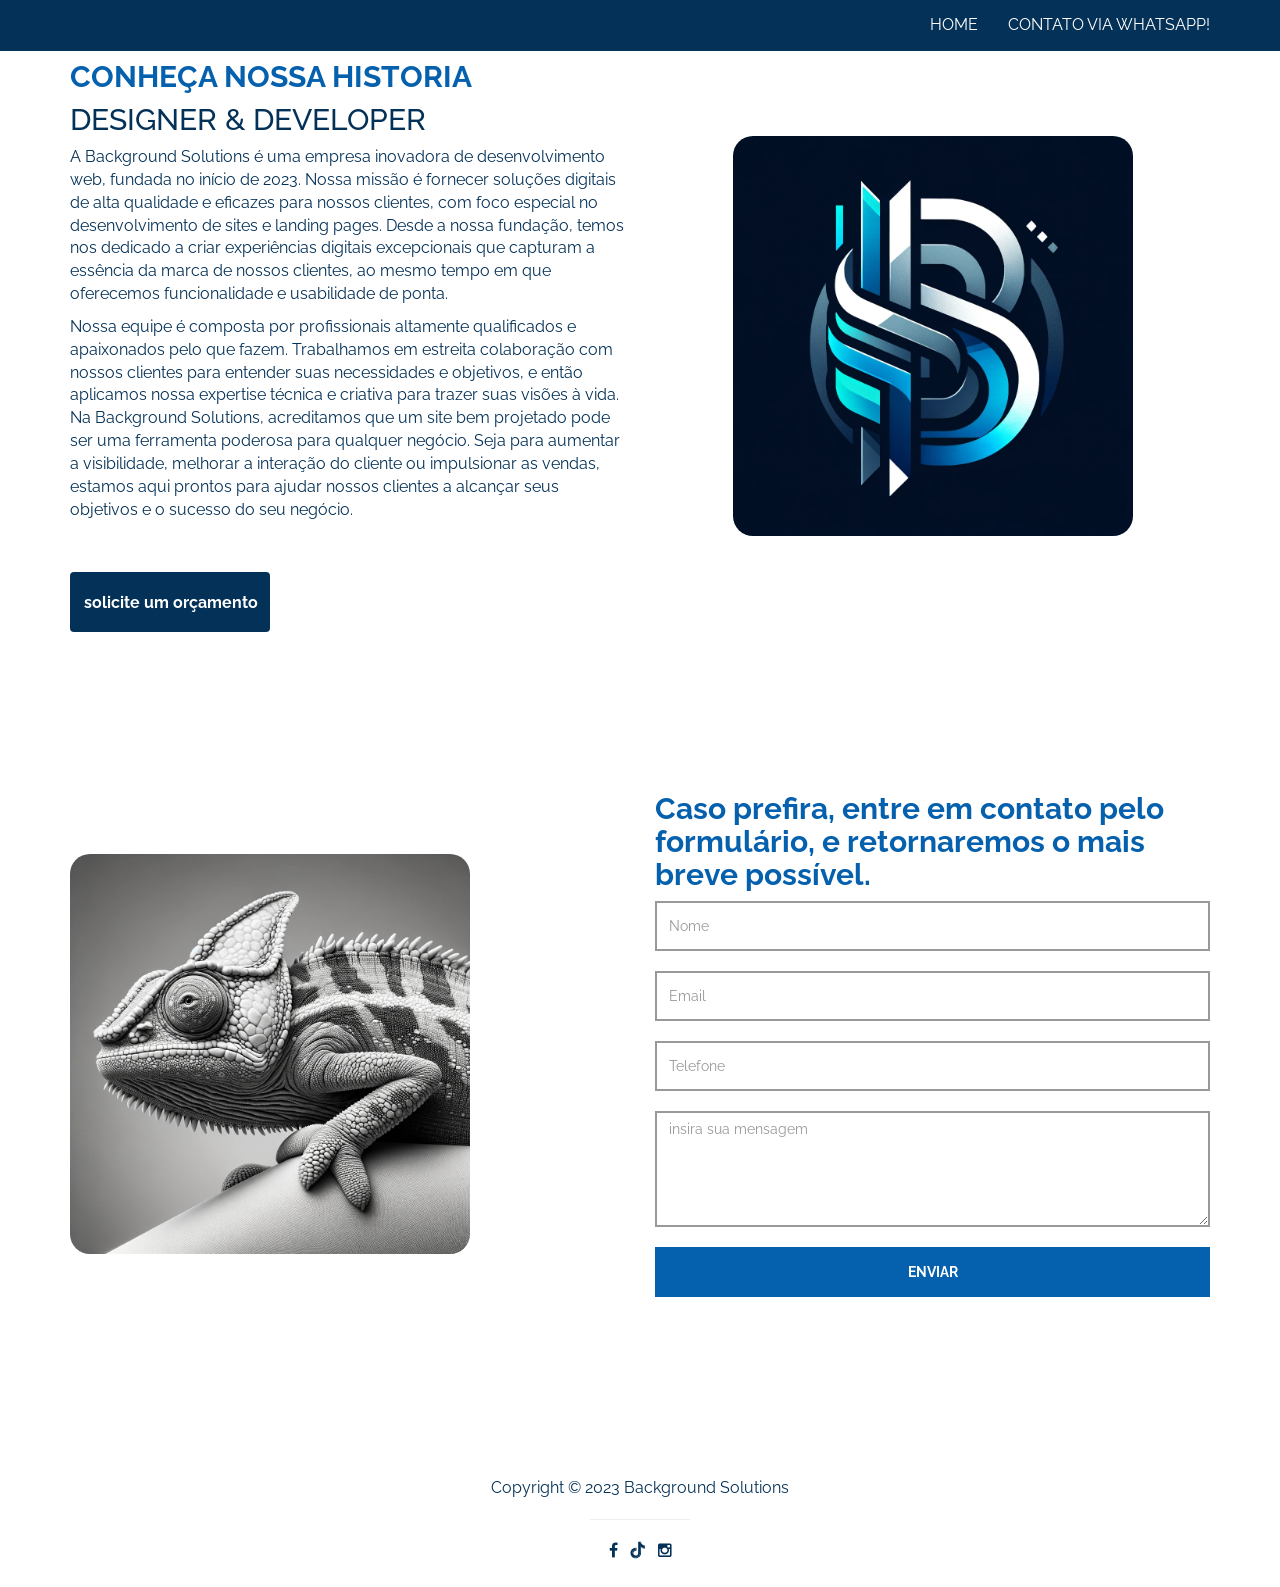
==== nossaHistoria.html @ 3004c0f1 "favicon" ====
<!DOCTYPE html>
<html lang="pt-br">

<head>
  <meta charset="utf-8" />

  <title>Background Solutions</title>
  <!-- FAVICON -->
  <link rel="icon" type="image/x-icon" href="/images/logobgs.png">


  <meta name="keywords" content="" />
  <meta name="description" content="" />
  <meta name="author" content="templatemo" />
  <!-- 
       templete by Background Solutions 
        -->

  <meta http-equiv="X-UA-Compatible" content="IE=Edge" />
  <meta http-equiv="Content-Type" content="text/html; charset=UTF-8" />
  <meta name="viewport" content="width=device-width, initial-scale=1" />

  <!-- animate -->
  <link rel="stylesheet" href="css/animate.min.css" />
  <!-- bootstrap -->
  <link rel="stylesheet" href="css/bootstrap.min.css" />
  <!-- font-awesome -->
  <link rel="stylesheet" href="css/font-awesome.min.css" />
  <!-- google font -->
  <link href="http://fonts.googleapis.com/css?family=Raleway:400,300,700,800" rel="stylesheet" type="text/css" />
  <!-- fullpage -->
  <!-- <link rel="stylesheet" href="css/jquery.fullPage.css"> -->
  <!-- custom -->
  <link rel="stylesheet" href="css/style.css" />
</head>

<body>
  <div id="contactpage">
    <nav class="navbar navbar-default navbar-fixed-top templatemo-nav" role="navigation">
      <div class="container">
        <div class="navbar-header">
          <button class="navbar-toggle" data-toggle="collapse" data-target=".navbar-collapse">
            <span class="icon icon-bar"></span>
            <span class="icon icon-bar"></span>
            <span class="icon icon-bar"></span>
          </button>
          <!-- <a href="index.html" class="logo navbar-brand">
                        <img src="images/" alt="">
                    </a> -->
          <!-- <a href="#" class="navbar-brand">BGS</a> -->
        </div>
        <div class="collapse navbar-collapse">
          <ul class="nav navbar-nav navbar-right text-uppercase">
            <!-- <li><a href="#home" class="current">Home</a></li> -->
            <li><a href="./index.html">home</a></li>
            <li>
              <a href="https://bit.ly/3Gk62G8">contato via WhatsApp!</a>
            </li>
          </ul>
        </div>
      </div>
    </nav>

    <!-- start home -->

    <!-- start about -->
    <div class="section espaco">
      <div class="container">
        <div class="row contactrow">
          <div class="col-md-6 col-xs-11 wow fadeInLeft" data-wow-delay="0.9s">
            <h2>CONHEÇA NOSSA HISTORIA</h2>
            <h4>DESIGNER &AMP; DEVELOPER</h4>
            <p>
              A Background Solutions é uma empresa inovadora de
              desenvolvimento web, fundada no início de 2023. Nossa missão é
              fornecer soluções digitais de alta qualidade e eficazes para
              nossos clientes, com foco especial no desenvolvimento de sites e
              landing pages. Desde a nossa fundação, temos nos dedicado a
              criar experiências digitais excepcionais que capturam a essência
              da marca de nossos clientes, ao mesmo tempo em que oferecemos
              funcionalidade e usabilidade de ponta.
            </p>
            <p>
              Nossa equipe é composta por profissionais altamente qualificados
              e apaixonados pelo que fazem. Trabalhamos em estreita
              colaboração com nossos clientes para entender suas necessidades
              e objetivos, e então aplicamos nossa expertise técnica e
              criativa para trazer suas visões à vida. Na Background
              Solutions, acreditamos que um site bem projetado pode ser uma
              ferramenta poderosa para qualquer negócio. Seja para aumentar a
              visibilidade, melhorar a interação do cliente ou impulsionar as
              vendas, estamos aqui prontos para ajudar nossos clientes a
              alcançar seus objetivos e o sucesso do seu negócio.
            </p>
            <a href="https://bit.ly/3Gk62G8" class="btn btn-default smoothScroll wow fadeInUp animated"
              data-wow-delay="1s" style="
                  visibility: visible;
                  animation-delay: 1s;
                  animation-name: fadeInUp;
                ">solicite um orçamento</a>
          </div>
          <div class="col-md-6 col-xs-11 wow fadeInRight imgcontainer" data-wow-delay="0.9s">
            <img class="sobrenos" src="./images/logobgs.png" alt="sobre nos" />
          </div>
        </div>
      </div>
    </div>

    <div class="section">
      <div class="container">
        <div class="row contactrow">
          <div class="col-md-6 col-xs-11 wow fadeInRight" data-wow-delay="0.9s">
            <img class="sobrenos" src="./images/fundo7.png" alt="sobre nos" />
          </div>

          <div id="contact" class="col-md-6 col-xs-11 wow fadeInLeft" data-wow-delay="0.9s">
            <h2>
              Caso prefira, entre em contato pelo formulário, e retornaremos o
              mais breve possível.
            </h2>

            <form role="form" method="post" action="#">
              <input name="name" type="text" class="form-control" id="name" placeholder="Nome" />
              <input name="email" type="email" class="form-control" id="email" placeholder="Email" />
              <input name="number" type="text" class="form-control" id="telefone" placeholder="Telefone" />
              <textarea name="message" rows="5" class="form-control" id="mensagem"
                placeholder="insira sua mensagem"></textarea>
              <input name="send" type="submit" class="form-control" id="send" value="ENVIAR" />
            </form>
          </div>
        </div>
      </div>
    </div>
  </div>

  <!-- start footer -->
  <footer>
    <div class="container">
      <div class="row">
        <div class="col-md-12 wow fadeIn" data-wow-delay="0.9s">
          <p>Copyright &copy; 2023 Background Solutions</p>
          <hr />
          <ul class="social-icon">
            <li><a href="#" class="fa fa-facebook"></a></li>

            <li>
              <a href=""><svg viewBox="0 0 24 24" fill="none" xmlns="http://www.w3.org/2000/svg">
                  <path
                    d="M16.8218 5.1344C16.0887 4.29394 15.648 3.19805 15.648 2H14.7293C14.9659 3.3095 15.7454 4.43326 16.8218 5.1344Z"
                    fill="#043157" />
                  <path
                    d="M8.3218 11.9048C6.73038 11.9048 5.43591 13.2004 5.43591 14.7931C5.43591 15.903 6.06691 16.8688 6.98556 17.3517C6.64223 16.8781 6.43808 16.2977 6.43808 15.6661C6.43808 14.0734 7.73255 12.7778 9.324 12.7778C9.62093 12.7778 9.90856 12.8288 10.1777 12.9124V9.40192C9.89927 9.36473 9.61628 9.34149 9.324 9.34149C9.27294 9.34149 9.22654 9.34614 9.1755 9.34614V12.0394C8.90176 11.9558 8.61873 11.9048 8.3218 11.9048Z"
                    fill="#043157" />
                  <path
                    d="M19.4245 6.67608V9.34614C17.6429 9.34614 15.9912 8.77501 14.6456 7.80911V14.7977C14.6456 18.2851 11.8108 21.127 8.32172 21.127C6.97621 21.127 5.7235 20.6998 4.69812 19.98C5.8534 21.2198 7.50049 22 9.32392 22C12.8083 22 15.6478 19.1627 15.6478 15.6707V8.68211C16.9933 9.64801 18.645 10.2191 20.4267 10.2191V6.78293C20.0787 6.78293 19.7446 6.74574 19.4245 6.67608Z"
                    fill="#043157" />
                  <path
                    d="M14.6456 14.7977V7.80911C15.9912 8.77501 17.6429 9.34614 19.4245 9.34614V6.67608C18.3945 6.45788 17.4899 5.90063 16.8218 5.1344C15.7454 4.43326 14.9704 3.3095 14.7245 2H12.2098L12.2051 15.7775C12.1495 17.3192 10.8782 18.5591 9.32393 18.5591C8.35884 18.5591 7.50977 18.0808 6.98085 17.3564C6.06219 16.8688 5.4312 15.9076 5.4312 14.7977C5.4312 13.205 6.72567 11.9094 8.31708 11.9094C8.61402 11.9094 8.90168 11.9605 9.17079 12.0441V9.35079C5.75598 9.42509 3 12.2298 3 15.6707C3 17.3331 3.64492 18.847 4.69812 19.98C5.7235 20.6998 6.97621 21.127 8.32172 21.127C11.8061 21.127 14.6456 18.2851 14.6456 14.7977Z"
                    fill="#043157" />
                </svg></a>
            </li>
            <li>
              <a href="https://www.instagram.com/backgroundsolutions" class="fa fa-instagram"></a>
            </li>
          </ul>
        </div>
      </div>
    </div>
  </footer>

  <!-- jQuery -->
  <script src="js/jquery.js"></script>
  <!-- bootstrap -->
  <script src="js/bootstrap.min.js"></script>
  <!-- fullpage -->
  <!-- <script src="js/jquery.fullPage.js"></script>
	smoothScroll -->
  <script src="js/smoothscroll.js"></script>
  <!-- wow -->
  <script src="js/wow.min.js"></script>
  <!-- text rotater -->
  <script src="js/jquery.simple-text-rotator.js"></script>
  <!-- custom -->
  <script src="js/custom.js"></script>
</body>

</html>
---- css/style.css ----
/*

Lavish HTML CSS Template

https://templatemo.com/tm-458-lavish
		
*/

body {
 
  color: #043157;
  font-family: "Raleway", sans-serif;
  font-size: 16px;
  font-weight: 400;
  overflow: auto;
}

.bnt2:hover {
  background-color: #0560ad;
  border-color: transparent;
  color: white;
}

.bnt2 {
  text-decoration-color: white;
  background: transparent;
  border: 2px solid white;
  color: white;
  font-size: 16px;
  font-weight: bold;
  width: 200px;
  height: 60px;
  margin-top: 40px;
  padding-top: 18px;
  transition: all 0.4s ease-in-out;
}

/* start all section */
#home,
#home .fp-slide,
#home .fp-tableCell,
#work,
#work .fp-slide,
#work .fp-tableCell,
#about,
#about .fp-slide,
#about .fp-tableCell,
#contact,
#contact .fp-slide,
#contact .fp-tableCell,
#portfolio,
#portfolio .fp-slide,
#portfolio .fp-tableCell,
#nos,
#nos .fp-slide,
#nos .fp-tableCell,
footer,
footer .fp-slide,
footer .fp-tableCell {
  height: auto !important;
}

/* end all section */

/* start all heading */
.titulowhite {
  color: white;
}
h2 {
  color: #0560ad;
  font-weight: bold;
}

/* end all heading */

/* start all section */
#work,
#about,
#portfolio,
#contact,
#nos {
  padding-top: 100px;
  padding-bottom: 120px;
}

/* end all section */

/* start simpletextrotator */
.rotating {
  display: inline-block;
  -webkit-transform-style: preserve-3d;
  -moz-transform-style: preserve-3d;
  -ms-transform-style: preserve-3d;
  -o-transform-style: preserve-3d;
  transform-style: preserve-3d;
  -webkit-transform: rotateX(0) rotateY(0) rotateZ(0);
  -moz-transform: rotateX(0) rotateY(0) rotateZ(0);
  -ms-transform: rotateX(0) rotateY(0) rotateZ(0);
  -o-transform: rotateX(0) rotateY(0) rotateZ(0);
  transform: rotateX(0) rotateY(0) rotateZ(0);
  -webkit-transition: 0.5s;
  -moz-transition: 0.5s;
  -ms-transition: 0.5s;
  -o-transition: 0.5s;
  transition: 0.5s;
  -webkit-transform-origin-x: 50%;
}

.rotating.flip {
  position: relative;
}

.rotating .front,
.rotating .back {
  left: 0;
  top: 0;
  -webkit-backface-visibility: hidden;
  -moz-backface-visibility: hidden;
  -ms-backface-visibility: hidden;
  -o-backface-visibility: hidden;
  backface-visibility: hidden;
}

.rotating .front {
  position: absolute;
  display: inline-block;
  -webkit-transform: translate3d(0, 0, 1px);
  -moz-transform: translate3d(0, 0, 1px);
  -ms-transform: translate3d(0, 0, 1px);
  -o-transform: translate3d(0, 0, 1px);
  transform: translate3d(0, 0, 1px);
}

.rotating.flip .front {
  z-index: 1;
}

.rotating .back {
  display: block;
  opacity: 0;
}

.rotating.spin {
  -webkit-transform: rotate(360deg) scale(0);
  -moz-transform: rotate(360deg) scale(0);
  -ms-transform: rotate(360deg) scale(0);
  -o-transform: rotate(360deg) scale(0);
  transform: rotate(360deg) scale(0);
}

.rotating.flip .back {
  z-index: 2;
  display: block;
  opacity: 1;

  -webkit-transform: rotateY(180deg) translate3d(0, 0, 0);
  -moz-transform: rotateY(180deg) translate3d(0, 0, 0);
  -ms-transform: rotateY(180deg) translate3d(0, 0, 0);
  -o-transform: rotateY(180deg) translate3d(0, 0, 0);
  transform: rotateY(180deg) translate3d(0, 0, 0);
}

.rotating.flip.up .back {
  -webkit-transform: rotateX(180deg) translate3d(0, 0, 0);
  -moz-transform: rotateX(180deg) translate3d(0, 0, 0);
  -ms-transform: rotateX(180deg) translate3d(0, 0, 0);
  -o-transform: rotateX(180deg) translate3d(0, 0, 0);
  transform: rotateX(180deg) translate3d(0, 0, 0);
}

.rotating.flip.cube .front {
  -webkit-transform: translate3d(0, 0, 100px) scale(0.9, 0.9);
  -moz-transform: translate3d(0, 0, 100px) scale(0.85, 0.85);
  -ms-transform: translate3d(0, 0, 100px) scale(0.85, 0.85);
  -o-transform: translate3d(0, 0, 100px) scale(0.85, 0.85);
  transform: translate3d(0, 0, 100px) scale(0.85, 0.85);
}

.rotating.flip.cube .back {
  -webkit-transform: rotateY(180deg) translate3d(0, 0, 100px) scale(0.9, 0.9);
  -moz-transform: rotateY(180deg) translate3d(0, 0, 100px) scale(0.85, 0.85);
  -ms-transform: rotateY(180deg) translate3d(0, 0, 100px) scale(0.85, 0.85);
  -o-transform: rotateY(180deg) translate3d(0, 0, 100px) scale(0.85, 0.85);
  transform: rotateY(180deg) translate3d(0, 0, 100px) scale(0.85, 0.85);
}

.rotating.flip.cube.up .back {
  -webkit-transform: rotateX(180deg) translate3d(0, 0, 100px) scale(0.9, 0.9);
  -moz-transform: rotateX(180deg) translate3d(0, 0, 100px) scale(0.85, 0.85);
  -ms-transform: rotateX(180deg) translate3d(0, 0, 100px) scale(0.85, 0.85);
  -o-transform: rotateX(180deg) translate3d(0, 0, 100px) scale(0.85, 0.85);
  transform: rotateX(180deg) translate3d(0, 0, 100px) scale(0.85, 0.85);
}

/* end simpletextrotator */

/* start home */
#home {
 background-image: url(../images/fundo8.png);
  background-size: cover;
  background-repeat: no-repeat;
  padding-top: 120px;
  padding-bottom: 140px;
  text-align: center;
}
.Background{
  /* background-image: url(/images/fundo7.png); */
  opacity: 1;
  
}

.txtHome {
  font-size: 30px;
}

#home h1 {
  border: 2px solid #043157;
  color: #043157;
  display: inline-block;
  letter-spacing: 6px;
  padding: 25px 35px;
  margin: 30px 0;
}

#home h2 {
  padding-bottom: 10px;
}

#home .btn,
#contactpage .btn {
  background-color: #043157;
  border: 2px solid #043157;
  color: white;
  font-size: 16px;
  font-weight: bold;
  width: 200px;
  height: 60px;
  margin-top: 40px;
  padding-top: 18px;
  transition: all 0.4s ease-in-out;
}

#home .btn:hover {
  background: #043157;
  color: #ffffff;
  border-color: transparent;
}

/* end home */

/* start work */
#work {
  background: #043157;
}
.txtwork {
  color: white;
}

#work h2 {
  text-align: center;
}

#work .media {
  margin-top: 30px;
}

#work .media .fa {
  border: 2px solid #ffffff;
  border-radius: 50%;
  color: white;
  font-size: 24px;
  margin-right: 24px;
  width: 60px;
  height: 60px;
  line-height: 55px;
  text-align: center;
  vertical-align: middle;
  transition: all 0.4s ease-in;
}

#work .media .fa:hover {
  background: #043157;
  cursor: pointer;
}

#work .media .media-heading {
  font-weight: 600;
  font-size: 20px;
  padding-bottom: 10px;
}

/* end work */

/* start about */
#about h4 {
  padding: 15px 0;
  color: #0560ad;
}

#about .progress {
  border-radius: 4px;
  background: #ffffff;
  height: 4px;
}

#about .progress .progress-bar-danger {
  background: #945bcc;
}

#about .text-top {
  padding-top: 50px;
}

#about span {
  color: rgb(164 164 164);
  font-weight: bold;
  display: block;
  padding-bottom: 6px;
}

#about small {
  font-weight: bold;
  float: right;
}

/* start nos */
#nos h4 {
  padding: 15px 0;
  color: #945bcc;
}

#nos .progress {
  border-radius: 4px;
  background: #ffffff;
  height: 4px;
}

#nos .progress .progress-bar-danger {
  background: #945bcc;
}

#nos .text-top {
  padding-top: 50px;
}

#nos span {
  color: #ffffff;
  font-weight: bold;
  display: block;
  padding-bottom: 6px;
}

#nos small {
  font-weight: bold;
  float: right;
}

/* start portfolio */
#portfolio {
  background: #043157;
  text-align: center;
  align-items: center;
}

#portfolio h2 {
  padding-bottom: 30px;
}

#portfolio .portfolio-thumb {
  overflow: hidden;
  position: relative;
  margin-bottom: 30px;
}

.portfolioTxt {
  color: #043157;
}
.bordasP{
  border: solid;
  border-radius: 5%;
}
.bordaA{
  border-radius: 5%;
}

#portfolio .portfolio-thumb .portfolio-overlay {
  background-color: white;
  top: 0;
  left: 0;
  right: 0;
  bottom: 0;
  opacity: 0;
  width: 100%;
  height: 100%;
  position: absolute;
  padding-top: 60px;
  transition: all 0.4s ease-in-out;
}

#portfolio .portfolio-thumb:hover .portfolio-overlay {
  cursor: pointer;
  opacity: 0.8;
  transform: scale(0.9);
  text-align: center;
}

/* end portfolio */

/* start contact */

#contact address {
  padding-bottom: 18px;
}

#contact .contact-title {
  font-size: 24px;
  font-weight: bold;
  padding-bottom: 20px;
  color: #0560ad;
}

#contact .fa {
  border: 2px solid #043157;
  border-radius: 50%;
  color: #043157;
  width: 50px;
  height: 50px;
  line-height: 45px;
  text-align: center;
  margin-right: 20px;
}

#contact .form-control {
  background: transparent;
  border: 2px solid #999;
  border-radius: 0;
  box-shadow: none;
  color: black;
  margin-bottom: 20px;
}
.colorpurple {
  color: #043157;
}

#contact input {
  height: 50px;
}

#contact input[type="submit"] {
  background: #0560ad;
  border: 2px solid transparent;
  color: #ffffff;
  font-weight: bold;
  transition: all 0.4s ease-in-out;
}

#contact input[type="submit"]:hover {
  background: #043157;
  color: #ffffff;
}

/* end contact */

/* start footer */
footer {
  text-align: center;
  padding-top: 40px;
  padding-bottom: 20px;
}

footer hr {
  width: 100px;
}

/* end footer */

/* start social icon */
.social-icon {
  position: relative;
  padding: 0;
  margin: 0;
  display: flex;
  justify-content: center;
  gap: 10px;
}

.social-icon li {
  display: inline-block;
  list-style: none;
}

.social-icon li a,
.social-icon li a svg path {
  border-radius: 50%;
  color: #043157;
  text-decoration: none;
  transition: all 0.5s ease-in-out;
  text-align: center;
}

.social-icon li a:hover,
.social-icon li a:hover svg path {
  color: #0560ad;
  fill: #0560ad;
}

.social-icon li a svg {
  width: 20px;
  height: 20px;
}

/* end social icon */
.contactrow {
  row-gap: 100px;
  display: flex;
  align-items: center;
  flex-wrap: wrap;
}

.contactrow .imgcontainer {
  display: flex;
  justify-content: center;
  align-items: center;
}

.sobrenos {
  width: 400px;
  border-radius: 5%;
}
.espaco {
  padding: 40px;
}

.txtcadastro {
  font-size: 25px;
}

#myVideo {
  position: fixed;
  right: 0;
  top: 0;
  z-index: -1;
  width: 100%;
}
.contato {
  gap: 5px;
}

.txtnh {
  text-align: left;
}
@media (max-width: 800px) {
  #myVideo {
    width: 1200px;
  }
}
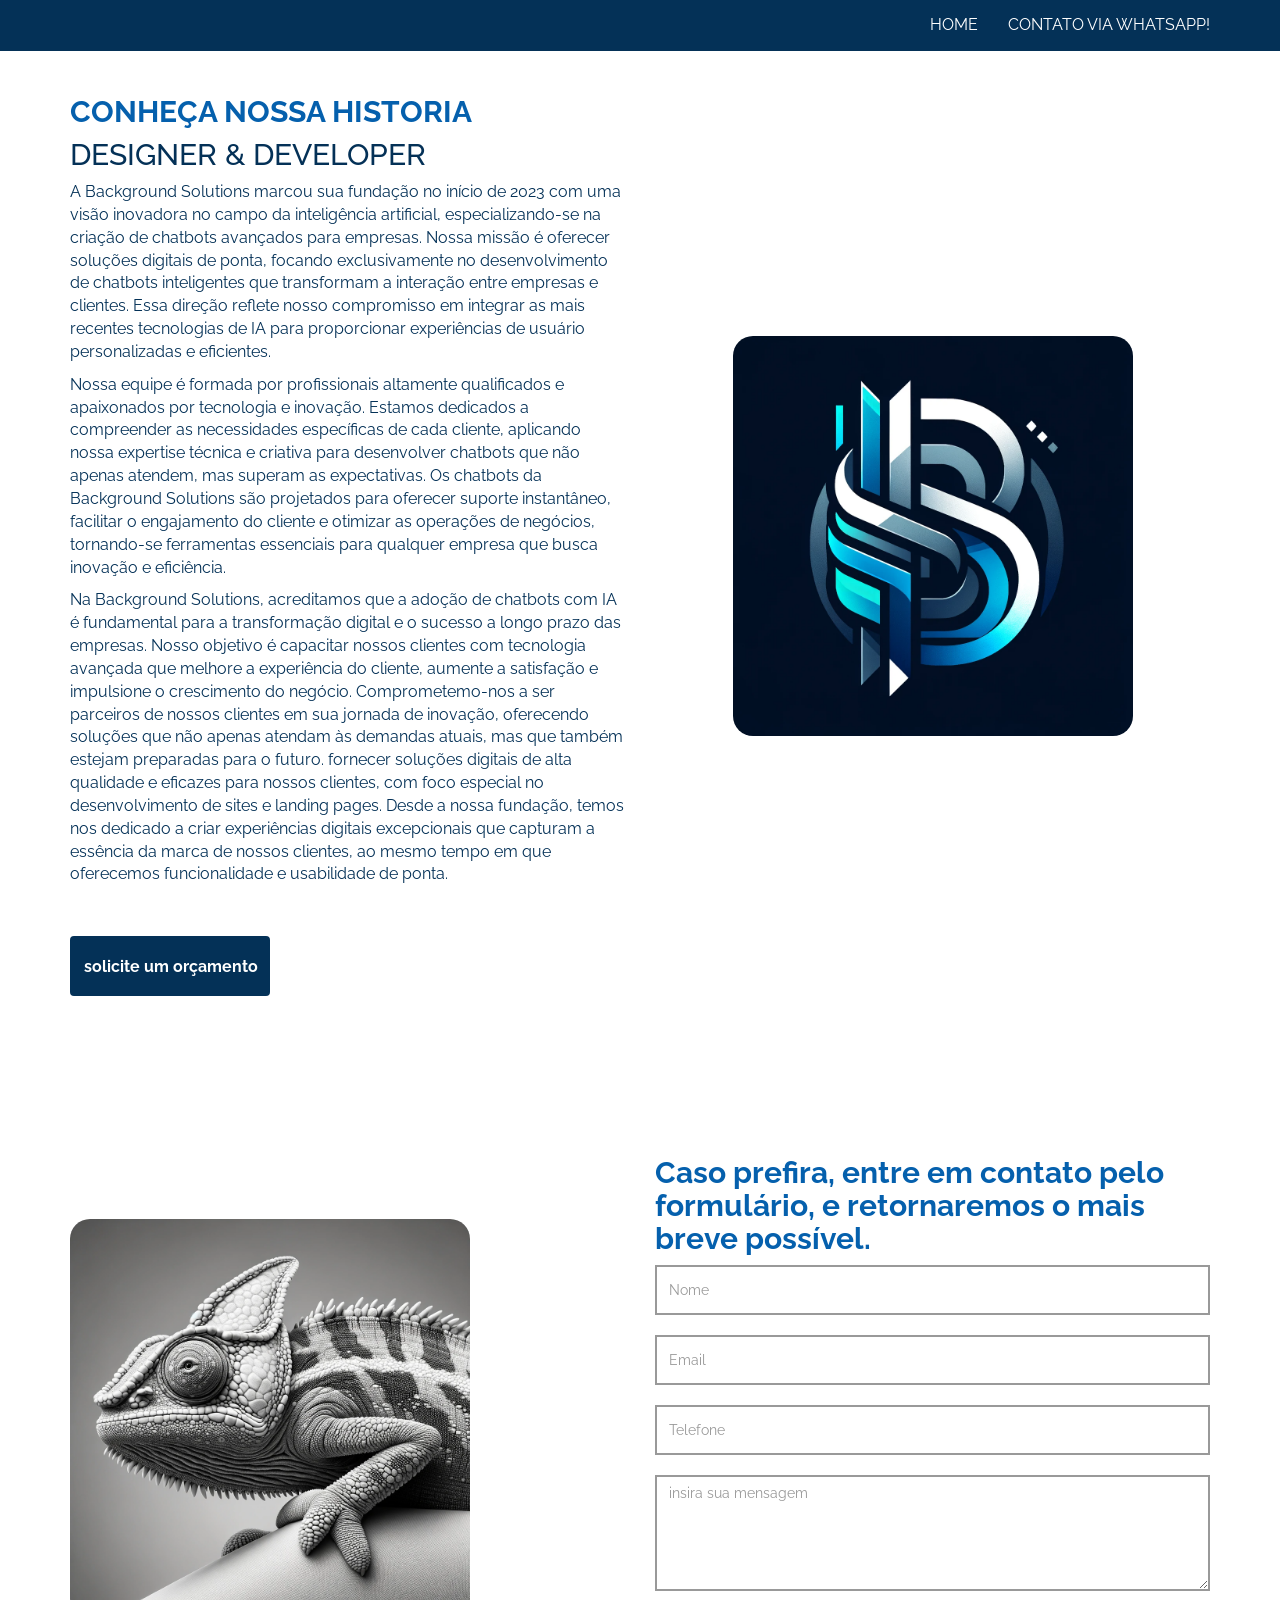
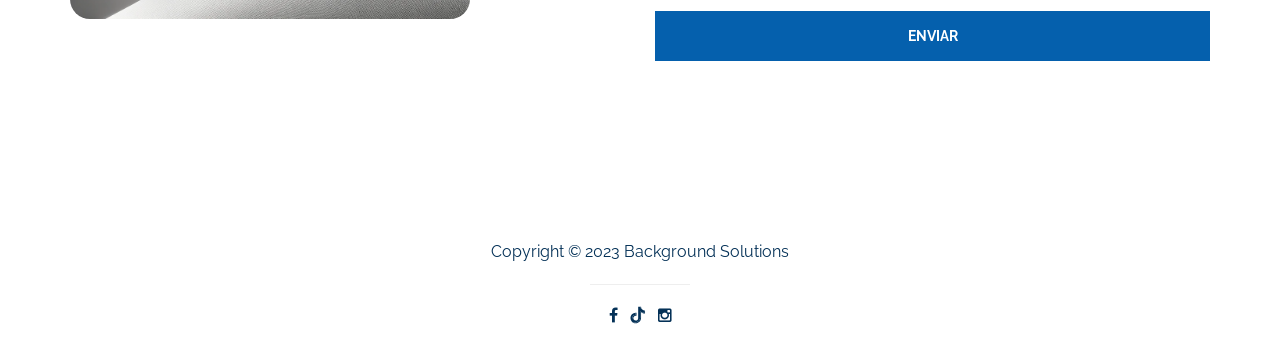
==== commit e0b287e7: "mudanca de textos sobre nos e vantagens chat bot" ====
--- a/nossaHistoria.html
+++ b/nossaHistoria.html
@@ -71,26 +71,37 @@
             <h2>CONHEÇA NOSSA HISTORIA</h2>
             <h4>DESIGNER &AMP; DEVELOPER</h4>
             <p>
-              A Background Solutions é uma empresa inovadora de
-              desenvolvimento web, fundada no início de 2023. Nossa missão é
+
+              A Background Solutions marcou sua fundação no início de 2023 com uma visão inovadora no campo da
+              inteligência artificial, especializando-se na criação de chatbots avançados para empresas. Nossa missão é
+              oferecer soluções digitais de ponta, focando exclusivamente no desenvolvimento de chatbots inteligentes
+              que transformam a interação entre empresas e clientes. Essa direção reflete nosso compromisso em integrar
+              as mais recentes tecnologias de IA para proporcionar experiências de usuário personalizadas e eficientes.
+            </p>
+            <p>
+              Nossa equipe é formada por profissionais altamente qualificados e apaixonados por tecnologia e inovação.
+              Estamos dedicados a compreender as necessidades específicas de cada cliente, aplicando nossa expertise
+              técnica e criativa para desenvolver chatbots que não apenas atendem, mas superam as expectativas. Os
+              chatbots da Background Solutions são projetados para oferecer suporte instantâneo, facilitar o engajamento
+              do cliente e otimizar as operações de negócios, tornando-se ferramentas essenciais para qualquer empresa
+              que busca inovação e eficiência.
+
+            </p>
+
+
+
+            <p>
+              Na Background Solutions, acreditamos que a adoção de chatbots com IA é fundamental para a transformação
+              digital e o sucesso a longo prazo das empresas. Nosso objetivo é capacitar nossos clientes com tecnologia
+              avançada que melhore a experiência do cliente, aumente a satisfação e impulsione o crescimento do negócio.
+              Comprometemo-nos a ser parceiros de nossos clientes em sua jornada de inovação, oferecendo soluções que
+              não apenas atendam às demandas atuais, mas que também estejam preparadas para o futuro.
               fornecer soluções digitais de alta qualidade e eficazes para
               nossos clientes, com foco especial no desenvolvimento de sites e
               landing pages. Desde a nossa fundação, temos nos dedicado a
               criar experiências digitais excepcionais que capturam a essência
               da marca de nossos clientes, ao mesmo tempo em que oferecemos
               funcionalidade e usabilidade de ponta.
-            </p>
-            <p>
-              Nossa equipe é composta por profissionais altamente qualificados
-              e apaixonados pelo que fazem. Trabalhamos em estreita
-              colaboração com nossos clientes para entender suas necessidades
-              e objetivos, e então aplicamos nossa expertise técnica e
-              criativa para trazer suas visões à vida. Na Background
-              Solutions, acreditamos que um site bem projetado pode ser uma
-              ferramenta poderosa para qualquer negócio. Seja para aumentar a
-              visibilidade, melhorar a interação do cliente ou impulsionar as
-              vendas, estamos aqui prontos para ajudar nossos clientes a
-              alcançar seus objetivos e o sucesso do seu negócio.
             </p>
             <a href="https://bit.ly/3Gk62G8" class="btn btn-default smoothScroll wow fadeInUp animated"
               data-wow-delay="1s" style="
--- a/css/style.css
+++ b/css/style.css
@@ -241,7 +241,7 @@
 }
 
 #home .btn:hover {
-  background: #043157;
+  background: #0560ad;
   color: #ffffff;
   border-color: transparent;
 }
@@ -529,6 +529,8 @@
 }
 .espaco {
   padding: 40px;
+  margin-top: 35px;
+  
 }
 
 .txtcadastro {
@@ -549,6 +551,24 @@
 .txtnh {
   text-align: left;
 }
+
+.faq-container {
+  display: flex;
+  flex-wrap: wrap;
+  justify-content: space-between;
+  max-width: 1200px;
+  margin: 50px auto;
+}
+
+.faq-item {
+  flex-basis: 48%; /* 48% para criar duas colunas */
+  margin-bottom: 20px;
+}
+
+.faq-item h2 {
+  color: #333;
+}
+
 @media (max-width: 800px) {
   #myVideo {
     width: 1200px;
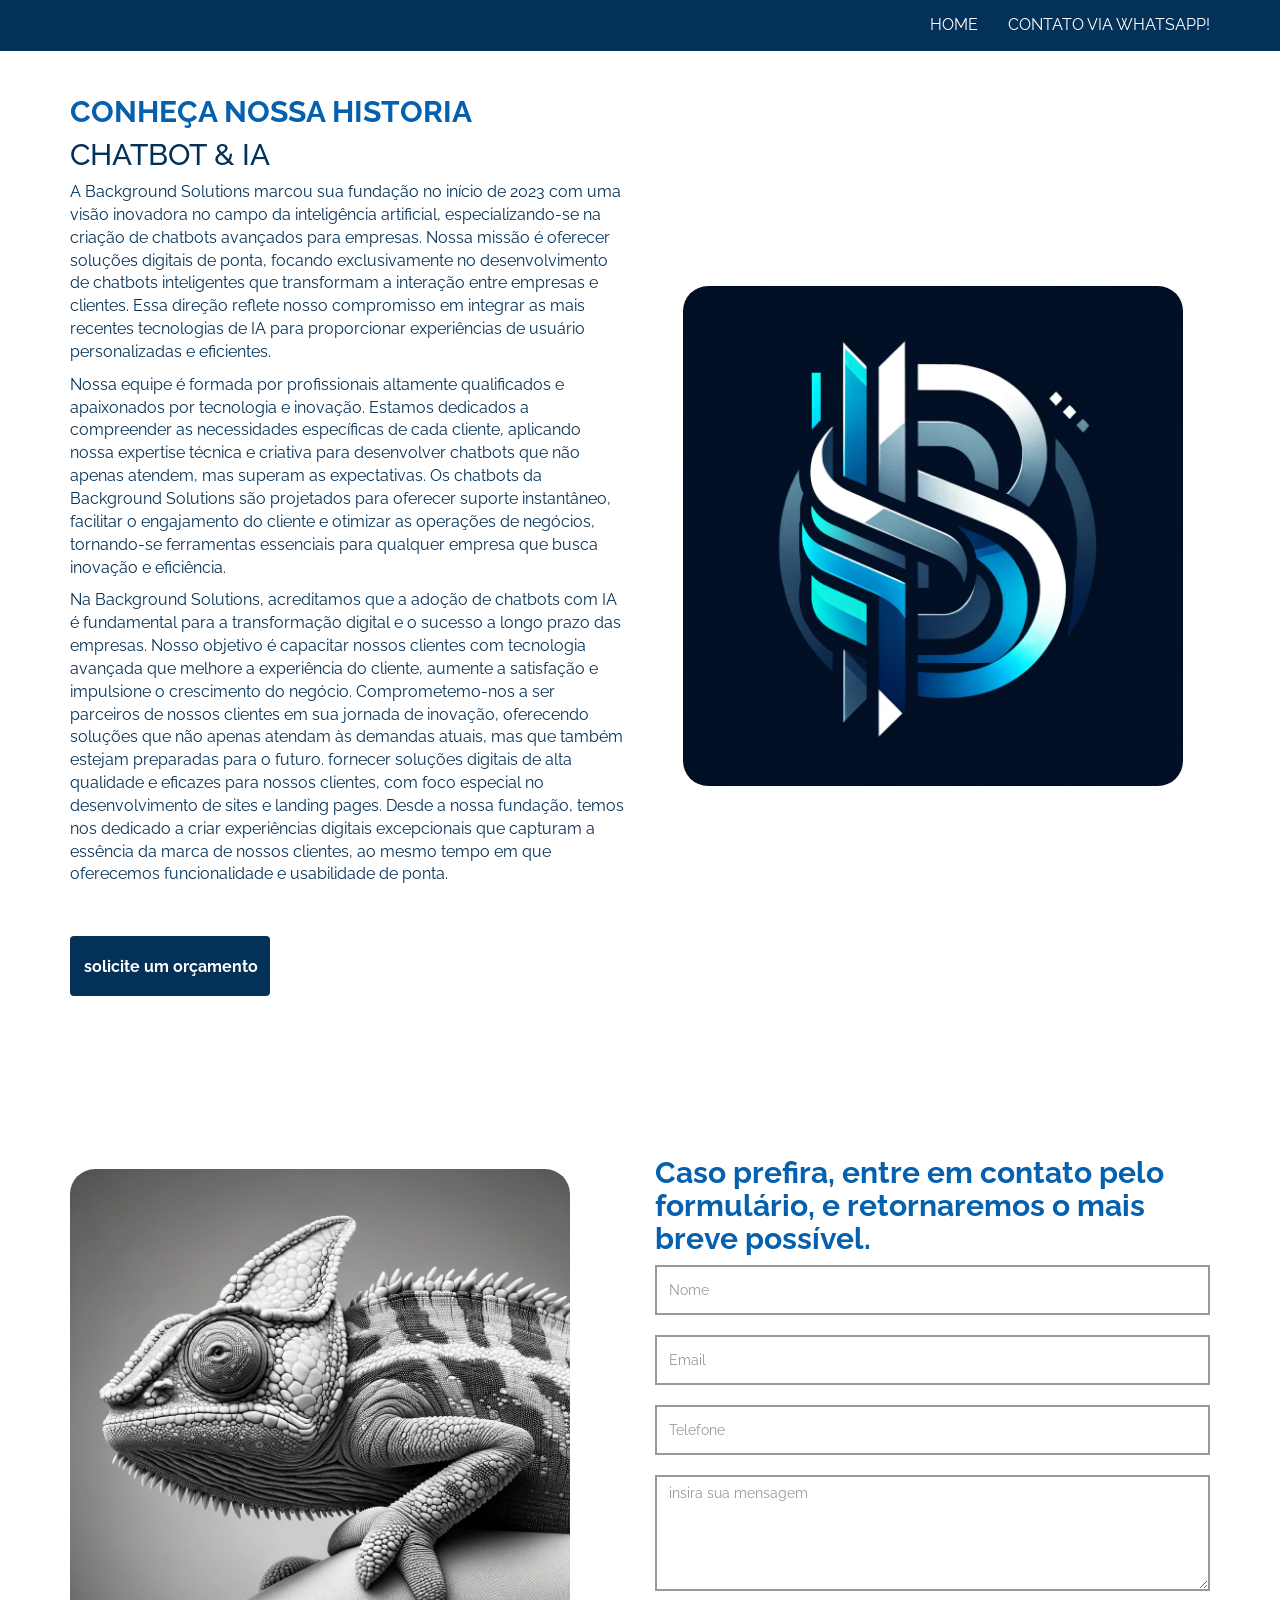
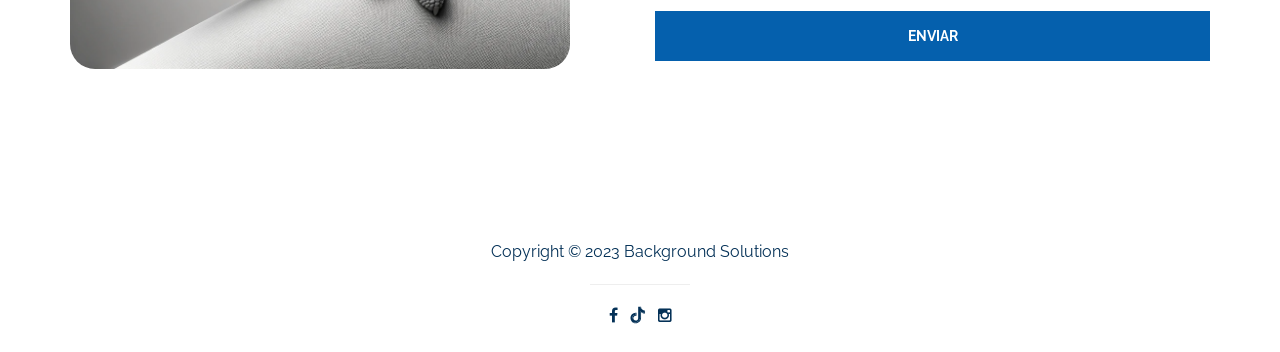
==== commit 57ab2f40: "chatbot" ====
--- a/nossaHistoria.html
+++ b/nossaHistoria.html
@@ -69,7 +69,7 @@
         <div class="row contactrow">
           <div class="col-md-6 col-xs-11 wow fadeInLeft" data-wow-delay="0.9s">
             <h2>CONHEÇA NOSSA HISTORIA</h2>
-            <h4>DESIGNER &AMP; DEVELOPER</h4>
+            <h4>CHATBOT &AMP; IA</h4>
             <p>
 
               A Background Solutions marcou sua fundação no início de 2023 com uma visão inovadora no campo da
--- a/css/style.css
+++ b/css/style.css
@@ -524,7 +524,7 @@
 }
 
 .sobrenos {
-  width: 400px;
+  width: 500px;
   border-radius: 5%;
 }
 .espaco {
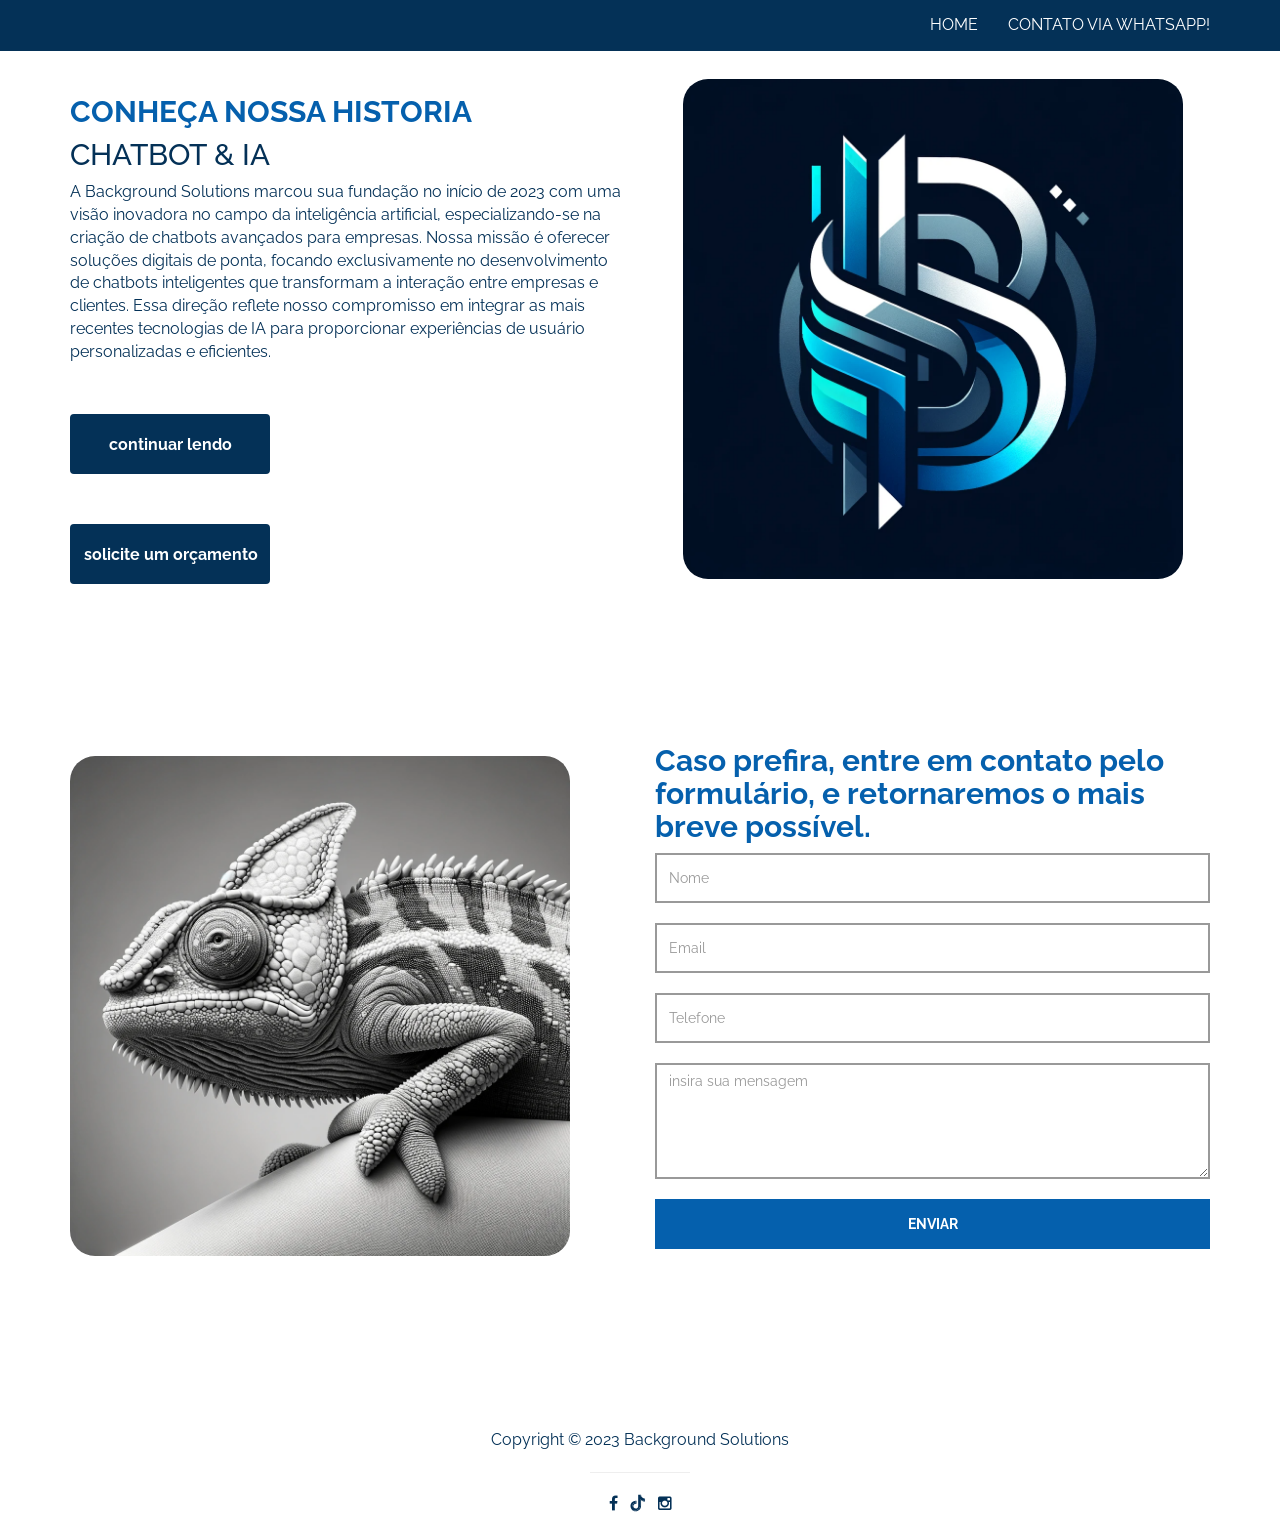
==== commit 53af11be: "collapse nossa historia" ====
--- a/nossaHistoria.html
+++ b/nossaHistoria.html
@@ -32,6 +32,7 @@
   <!-- <link rel="stylesheet" href="css/jquery.fullPage.css"> -->
   <!-- custom -->
   <link rel="stylesheet" href="css/style.css" />
+
 </head>
 
 <body>
@@ -54,7 +55,9 @@
             <!-- <li><a href="#home" class="current">Home</a></li> -->
             <li><a href="./index.html">home</a></li>
             <li>
-              <a href="https://bit.ly/3Gk62G8">contato via WhatsApp!</a>
+              <a href="
+              https://wa.me/+5511962032109?text=Ol%C3%A1,%20gostaria%20de%20saber%20mais%20sobre%20os%20chatbots,%20podemos%20marcar%20uma%20reuni%C3%A3o?
+              ">contato via WhatsApp!</a>
             </li>
           </ul>
         </div>
@@ -78,33 +81,52 @@
               que transformam a interação entre empresas e clientes. Essa direção reflete nosso compromisso em integrar
               as mais recentes tecnologias de IA para proporcionar experiências de usuário personalizadas e eficientes.
             </p>
-            <p>
-              Nossa equipe é formada por profissionais altamente qualificados e apaixonados por tecnologia e inovação.
-              Estamos dedicados a compreender as necessidades específicas de cada cliente, aplicando nossa expertise
-              técnica e criativa para desenvolver chatbots que não apenas atendem, mas superam as expectativas. Os
-              chatbots da Background Solutions são projetados para oferecer suporte instantâneo, facilitar o engajamento
-              do cliente e otimizar as operações de negócios, tornando-se ferramentas essenciais para qualquer empresa
-              que busca inovação e eficiência.
-
+            <a class="btn btn-primary" data-toggle="collapse" href="#collapseExample" role="button"
+              aria-expanded="false" aria-controls="collapseExample">
+              continuar lendo
+            </a>
             </p>
-
-
-
-            <p>
-              Na Background Solutions, acreditamos que a adoção de chatbots com IA é fundamental para a transformação
-              digital e o sucesso a longo prazo das empresas. Nosso objetivo é capacitar nossos clientes com tecnologia
-              avançada que melhore a experiência do cliente, aumente a satisfação e impulsione o crescimento do negócio.
-              Comprometemo-nos a ser parceiros de nossos clientes em sua jornada de inovação, oferecendo soluções que
-              não apenas atendam às demandas atuais, mas que também estejam preparadas para o futuro.
-              fornecer soluções digitais de alta qualidade e eficazes para
-              nossos clientes, com foco especial no desenvolvimento de sites e
-              landing pages. Desde a nossa fundação, temos nos dedicado a
-              criar experiências digitais excepcionais que capturam a essência
-              da marca de nossos clientes, ao mesmo tempo em que oferecemos
-              funcionalidade e usabilidade de ponta.
-            </p>
-            <a href="https://bit.ly/3Gk62G8" class="btn btn-default smoothScroll wow fadeInUp animated"
-              data-wow-delay="1s" style="
+            <div class="collapse" id="collapseExample">
+              <div class="card card-body">
+                <p>
+                  Nossa equipe é formada por profissionais altamente qualificados e apaixonados por tecnologia e
+                  inovação.
+                  Estamos dedicados a compreender as necessidades específicas de cada cliente, aplicando nossa expertise
+                  técnica e criativa para desenvolver chatbots que não apenas atendem, mas superam as expectativas. Os
+                  chatbots da Background Solutions são projetados para oferecer suporte instantâneo, facilitar o
+                  engajamento
+                  do cliente e otimizar as operações de negócios, tornando-se ferramentas essenciais para qualquer
+                  empresa
+                  que busca inovação e eficiência.
+
+                </p>
+
+
+
+                <p>
+                  Na Background Solutions, acreditamos que a adoção de chatbots com IA é fundamental para a
+                  transformação
+                  digital e o sucesso a longo prazo das empresas. Nosso objetivo é capacitar nossos clientes com
+                  tecnologia
+                  avançada que melhore a experiência do cliente, aumente a satisfação e impulsione o crescimento do
+                  negócio.
+                  Comprometemo-nos a ser parceiros de nossos clientes em sua jornada de inovação, oferecendo soluções
+                  que
+                  não apenas atendam às demandas atuais, mas que também estejam preparadas para o futuro.
+                  fornecer soluções digitais de alta qualidade e eficazes para
+                  nossos clientes, com foco especial no desenvolvimento de sites e
+                  landing pages. Desde a nossa fundação, temos nos dedicado a
+                  criar experiências digitais excepcionais que capturam a essência
+                  da marca de nossos clientes, ao mesmo tempo em que oferecemos
+                  funcionalidade e usabilidade de ponta.
+                </p>
+              </div>
+            </div>
+
+
+            <a href="
+            https://wa.me/+5511962032109?text=Ol%C3%A1,%20gostaria%20de%20saber%20mais%20sobre%20os%20chatbots,%20podemos%20marcar%20uma%20reuni%C3%A3o?
+            " class="btn btn-default smoothScroll wow fadeInUp animated" data-wow-delay="1s" style="
                   visibility: visible;
                   animation-delay: 1s;
                   animation-name: fadeInUp;
--- a/css/style.css
+++ b/css/style.css
@@ -574,3 +574,8 @@
     width: 1200px;
   }
 }
+@media(max-width: 560px) {
+  .sobrenos{width: 100%;}
+  .grid{ grid-template-columns: repeat(auto-fill, minmax(250px, 1fr));}
+  
+}
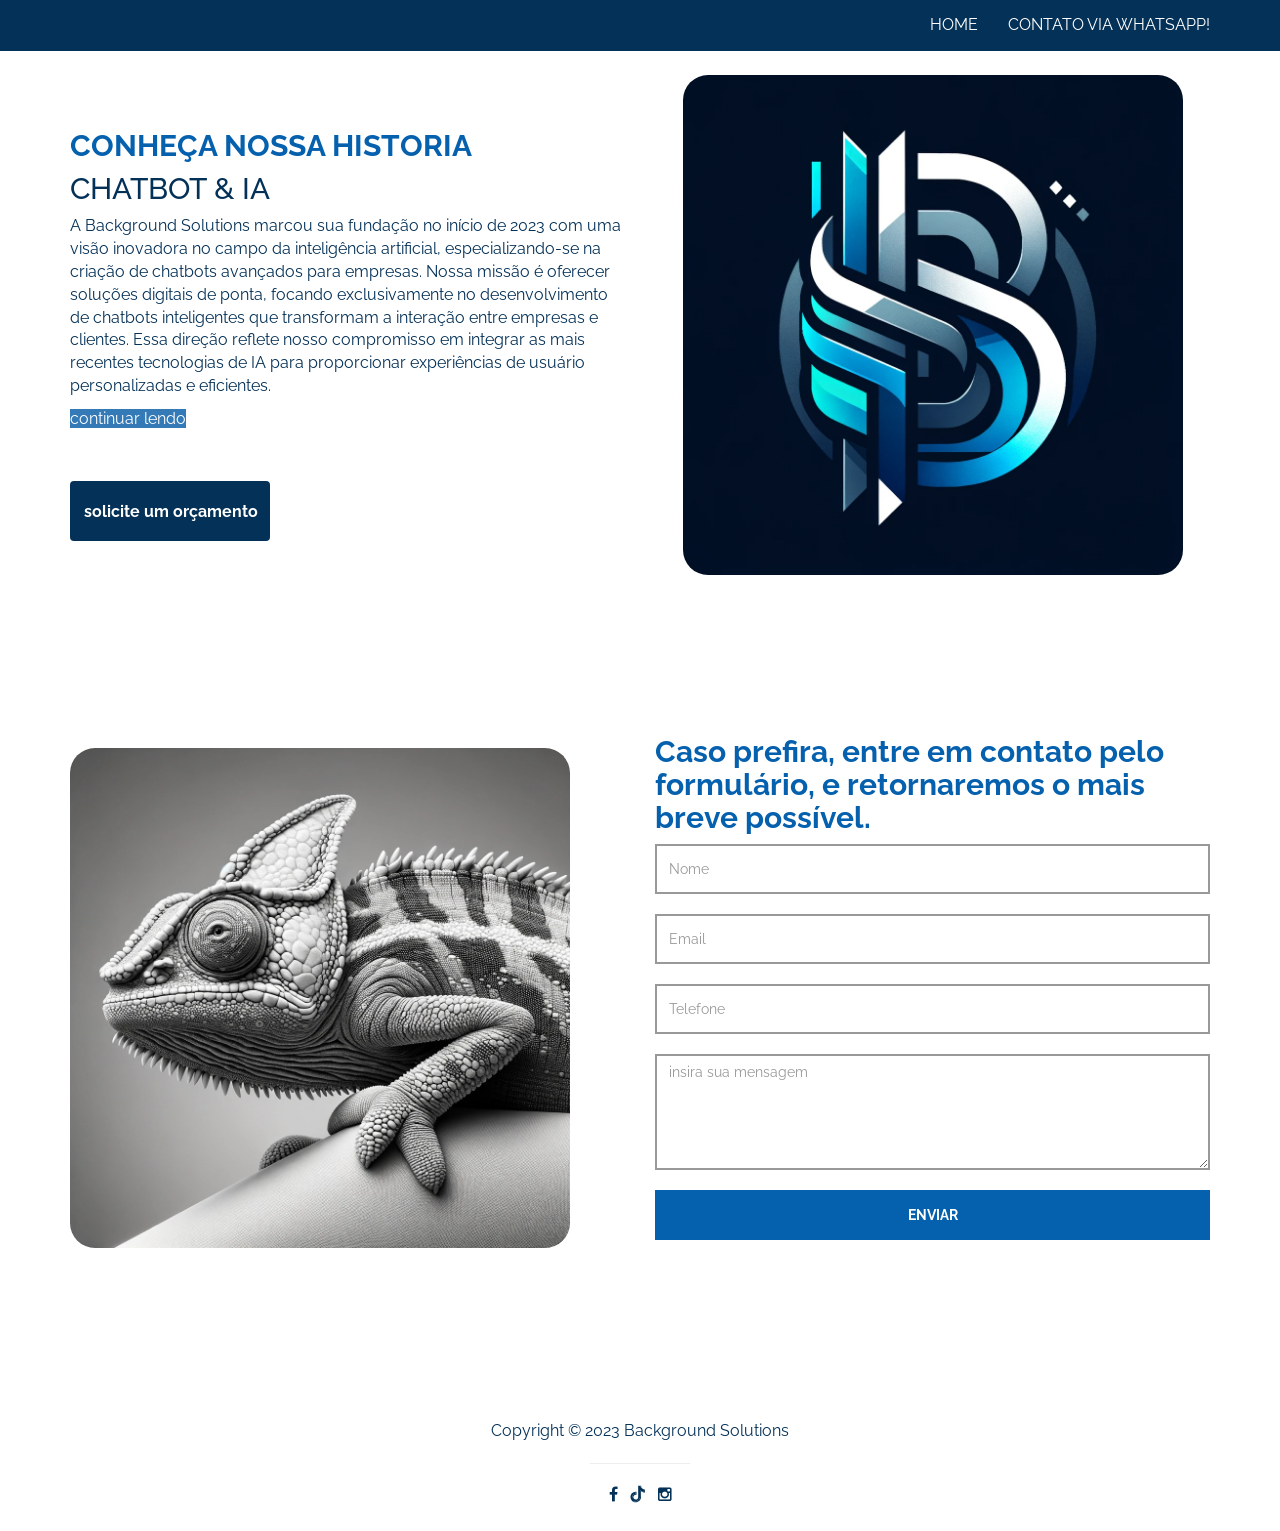
==== commit 23e06b25: "alteracoes de preco planos" ====
--- a/nossaHistoria.html
+++ b/nossaHistoria.html
@@ -81,8 +81,8 @@
               que transformam a interação entre empresas e clientes. Essa direção reflete nosso compromisso em integrar
               as mais recentes tecnologias de IA para proporcionar experiências de usuário personalizadas e eficientes.
             </p>
-            <a class="btn btn-primary" data-toggle="collapse" href="#collapseExample" role="button"
-              aria-expanded="false" aria-controls="collapseExample">
+            <a class=" btn-primary" data-toggle="collapse" href="#collapseExample" role="button" aria-expanded="false"
+              aria-controls="collapseExample">
               continuar lendo
             </a>
             </p>
--- a/css/style.css
+++ b/css/style.css
@@ -569,6 +569,9 @@
   color: #333;
 }
 
+.valorplanos{
+  display: table-caption;
+}
 @media (max-width: 800px) {
   #myVideo {
     width: 1200px;
